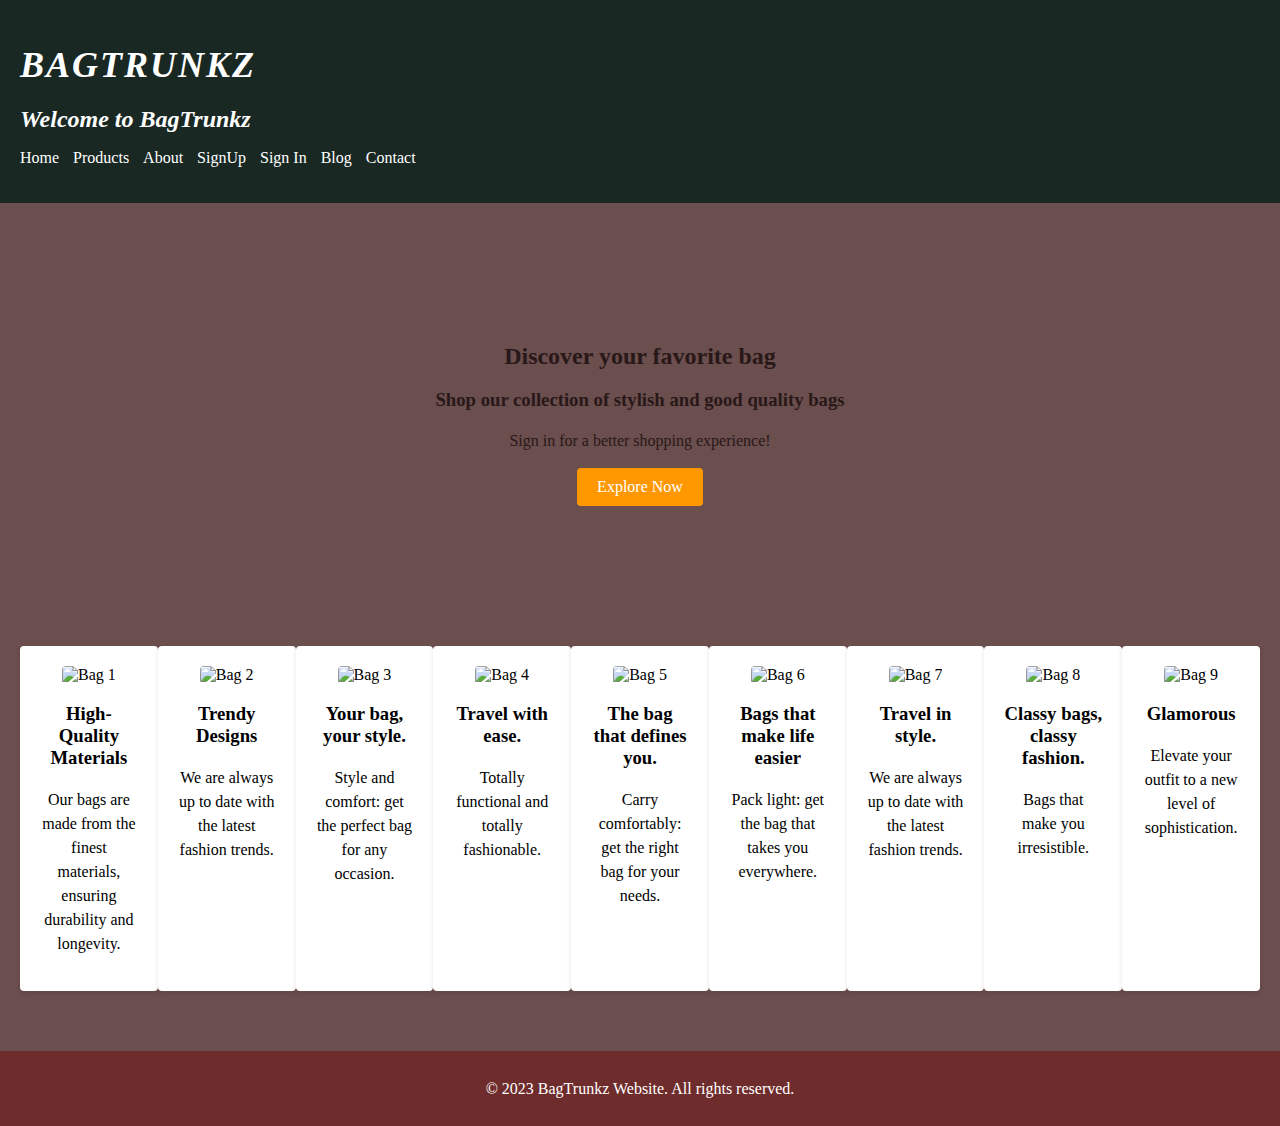
==== index.html @ 2018dce7 "Add files via upload" ====
<!DOCTYPE html>
<html lang="en">
<head>
  <meta charset="UTF-8">
  <meta name="viewport" content="width=device-width, initial-scale=1.0">
  <link rel="stylesheet" href="style.css">
  <title>BagTrunkz</title>
</head>
<body>
  <header>
    <h1><i>BagTrunkz</i></h1>
    <h2><i>Welcome to BagTrunkz</i></h2>
    <nav>
      <ul><p>
        <li><a href="index.html">Home</a></li>
        <li><a href="products.html">Products</a></li>
        <li><a href="about.html">About</a></li>
        <li><a href="signUp.html">SignUp</a></li>
        <li><a href="signIn.html">Sign In</a></li>
        <li><a href="viewBlog.html">Blog</a></li>
        <li><a href="contactUs.html">Contact</a></li>
      </p></ul>
    </nav>
  </header>

  <main>
    <section class="hero">
      <h2>Discover your favorite bag</h2>
      <h3>Shop our collection of stylish and good quality bags</h3>
      <p>Sign in for a better shopping experience!</p>
      <a href="products.html" class="btn">Explore Now</a>
    </section>

    <section class="features">
      <div class="feature">
        <img src="image/Bag1.jpeg" alt="Bag 1">
        <h3>High-Quality Materials</h3>
        <p>Our bags are made from the finest materials, ensuring durability and longevity.</p>
      </div>
      <div class="feature">
        <img src="image/Bag2.jpeg" alt="Bag 2">
        <h3>Trendy Designs</h3>
        <p>We are always up to date with the latest fashion trends.</p>
      </div>
      <div class="feature">
        <img src="image/Bag3.jpeg" alt="Bag 3">
        <h3>Your bag, your style.</h3>
        <p>Style and comfort: get the perfect bag for any occasion.</p>
      </div>     
      <div class="feature">
        <img src="image/p1.jpeg" alt="Bag 4">
        <h3>Travel with ease.</h3>
        <p>Totally functional and totally fashionable.</p>
      </div>
      <div class="feature">
        <img src="image/p2.jpeg" alt="Bag 5">
        <h3>The bag that defines you.</h3>
        <p>Carry comfortably: get the right bag for your needs.</p>
      </div>
      <div class="feature">
        <img src="image/p3.jpeg" alt="Bag 6">
        <h3>Bags that make life easier</h3>
        <p>Pack light: get the bag that takes you everywhere.</p>
      </div>
      <div class="feature">
        <img src="image/p4.jpeg" alt="Bag 7">
        <h3>Travel in style.</h3>
        <p>We are always up to date with the latest fashion trends.</p>
      </div>
      <div class="feature">
        <img src="image/p5.jpeg" alt="Bag 8">
        <h3>Classy bags, classy fashion.</h3>
        <p> Bags that make you irresistible.</p>
      </div>
      <div class="feature">
        <img src="image/p6.jpeg" alt="Bag 9">
        <h3>Glamorous</h3>
        <p> Elevate your outfit to a new level of sophistication.</p>
      </div>
    </section>
  </main>

  <footer>
    <p>&copy; 2023 BagTrunkz Website. All rights reserved.</p>
  </footer>
</body>
</html>
---- style.css ----
body {
    color: rgb(0, 0, 0);
    font-family: Cambria, Cochin, Georgia, Times, 'Times New Roman', serif;
    margin: 0;
    padding: 0;
  }
  
  header {
    background-color: #192823;
    color: #fff;
    padding: 20px;
  }
  
  nav ul {
    list-style-type: none;
    padding: 0;
    margin: 0;
  }
  
  nav ul li {
    display: inline;
    margin-right: 10px;
  }
  
  nav ul li a {
    color: #fff;
    text-decoration: none;
  }
  
  main {
    padding: 20px;
  }
  
  footer {
    background-color: #6f2c2c;
    color: #fff;
    padding: 10px;
    text-align: center;
  }
  
  /* Styles for an appealing and well-designed website */
  body {
    background-color: #6b4e4e;
  }
  
  h1 {
    font-size: 36px;
    text-transform: uppercase;
    letter-spacing: 2px;
    margin-bottom: 20px;
  }
  
  h2 {
    font-size: 24px;
    margin-bottom: 10px;
  }
  
  p {
    font-size: 16px;
    line-height: 1.5;
    margin-bottom: 15px;
  }
  
  a {
    color: #ff9800;
    text-decoration: none;
  }
  
  a:hover {
    text-decoration: underline;
  }
  
  section {
    margin-bottom: 40px;
  }
  
  .hero {
    background-image: url('hero-bg.jpg');
    background-size: cover;
    background-position: center;
    text-align: center;
    padding: 100px 0;
    color: #281818;
  }
  
  .btn {
    display: inline-block;
    padding: 10px 20px;
    background-color: #ff9800;
    color: #fff;
    text-decoration: none;
    border-radius: 4px;
    transition: background-color 0.3s ease;
  }
  
  .btn:hover {
    background-color: #f57c00;
  }
  
  .features {
    display: flex;
    justify-content: space-between;
  }
  
  .feature {
    flex-basis: 30%;
    text-align: center;
    padding: 20px;
    background-color: #fff;
    border-radius: 4px;
    box-shadow: 0 2px 5px rgba(0, 0, 0, 0.1);
  }
  
  .feature img {
    max-width: 100%;
    border-radius: 4px;
  }
  
  @media (max-width: 768px) {
    header {
      padding: 10px;
    }
  
    h1 {
      font-size: 24px;
    }
  
    nav ul li {
      display: block;
      margin-bottom: 5px;
    }
  
    .hero {
      padding: 50px 0;
    }
  
    .features {
      flex-wrap: wrap;
    }
  
    .feature {
      flex-basis: 100%;
      margin-bottom: 20px;
    }
  }
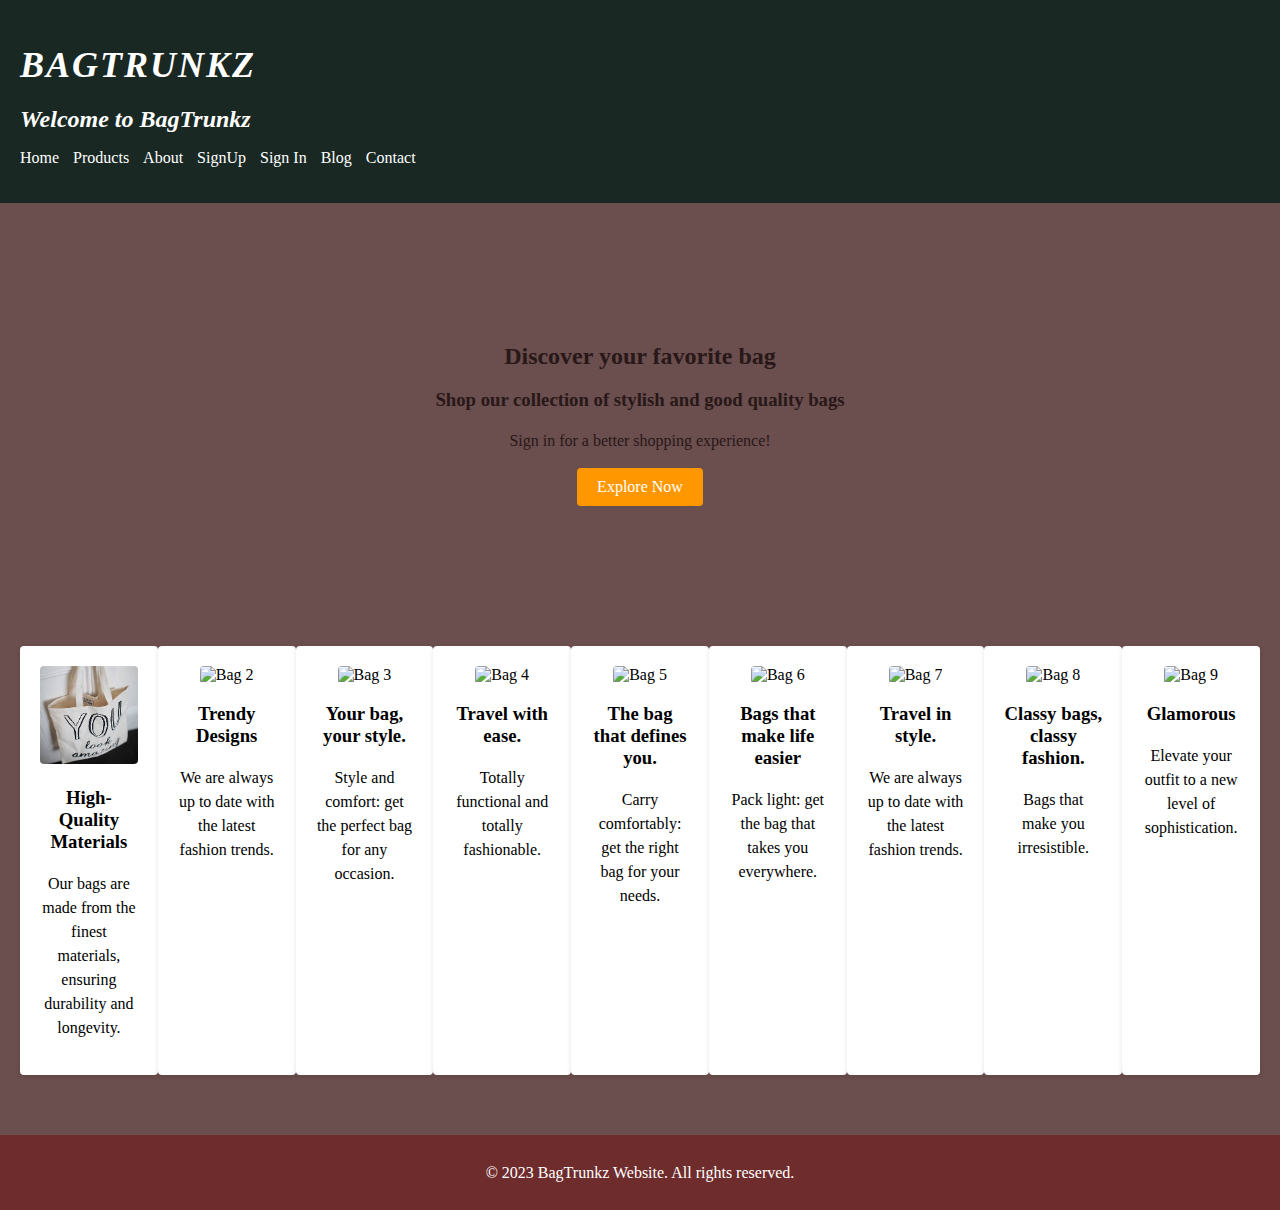
==== commit d7da20bf: "Update index.html" ====
--- a/index.html
+++ b/index.html
@@ -33,7 +33,7 @@
 
     <section class="features">
       <div class="feature">
-        <img src="image/Bag1.jpeg" alt="Bag 1">
+        <img src="Bag1.jpeg" alt="Bag 1">
         <h3>High-Quality Materials</h3>
         <p>Our bags are made from the finest materials, ensuring durability and longevity.</p>
       </div>
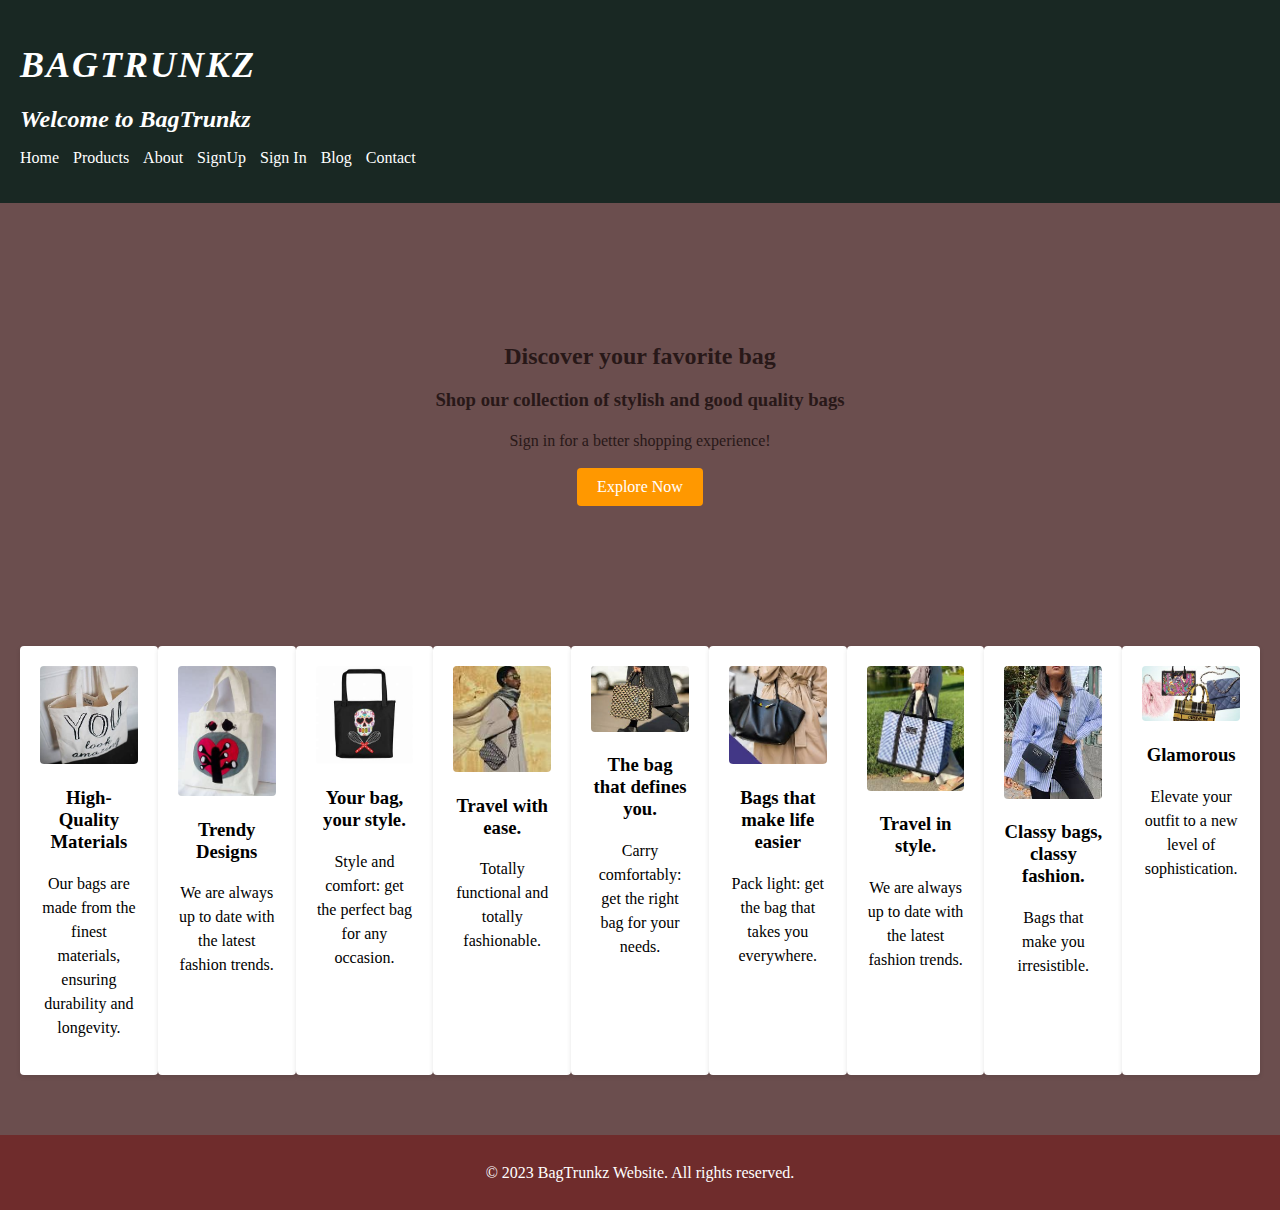
==== commit 45e4eccf: "Update index.html" ====
--- a/index.html
+++ b/index.html
@@ -38,42 +38,42 @@
         <p>Our bags are made from the finest materials, ensuring durability and longevity.</p>
       </div>
       <div class="feature">
-        <img src="image/Bag2.jpeg" alt="Bag 2">
+        <img src="Bag2.jpeg" alt="Bag 2">
         <h3>Trendy Designs</h3>
         <p>We are always up to date with the latest fashion trends.</p>
       </div>
       <div class="feature">
-        <img src="image/Bag3.jpeg" alt="Bag 3">
+        <img src="Bag3.jpeg" alt="Bag 3">
         <h3>Your bag, your style.</h3>
         <p>Style and comfort: get the perfect bag for any occasion.</p>
       </div>     
       <div class="feature">
-        <img src="image/p1.jpeg" alt="Bag 4">
+        <img src="p1.jpeg" alt="Bag 4">
         <h3>Travel with ease.</h3>
         <p>Totally functional and totally fashionable.</p>
       </div>
       <div class="feature">
-        <img src="image/p2.jpeg" alt="Bag 5">
+        <img src="p2.jpeg" alt="Bag 5">
         <h3>The bag that defines you.</h3>
         <p>Carry comfortably: get the right bag for your needs.</p>
       </div>
       <div class="feature">
-        <img src="image/p3.jpeg" alt="Bag 6">
+        <img src="p3.jpeg" alt="Bag 6">
         <h3>Bags that make life easier</h3>
         <p>Pack light: get the bag that takes you everywhere.</p>
       </div>
       <div class="feature">
-        <img src="image/p4.jpeg" alt="Bag 7">
+        <img src="p4.jpeg" alt="Bag 7">
         <h3>Travel in style.</h3>
         <p>We are always up to date with the latest fashion trends.</p>
       </div>
       <div class="feature">
-        <img src="image/p5.jpeg" alt="Bag 8">
+        <img src="p5.jpeg" alt="Bag 8">
         <h3>Classy bags, classy fashion.</h3>
         <p> Bags that make you irresistible.</p>
       </div>
       <div class="feature">
-        <img src="image/p6.jpeg" alt="Bag 9">
+        <img src="p6.jpeg" alt="Bag 9">
         <h3>Glamorous</h3>
         <p> Elevate your outfit to a new level of sophistication.</p>
       </div>
